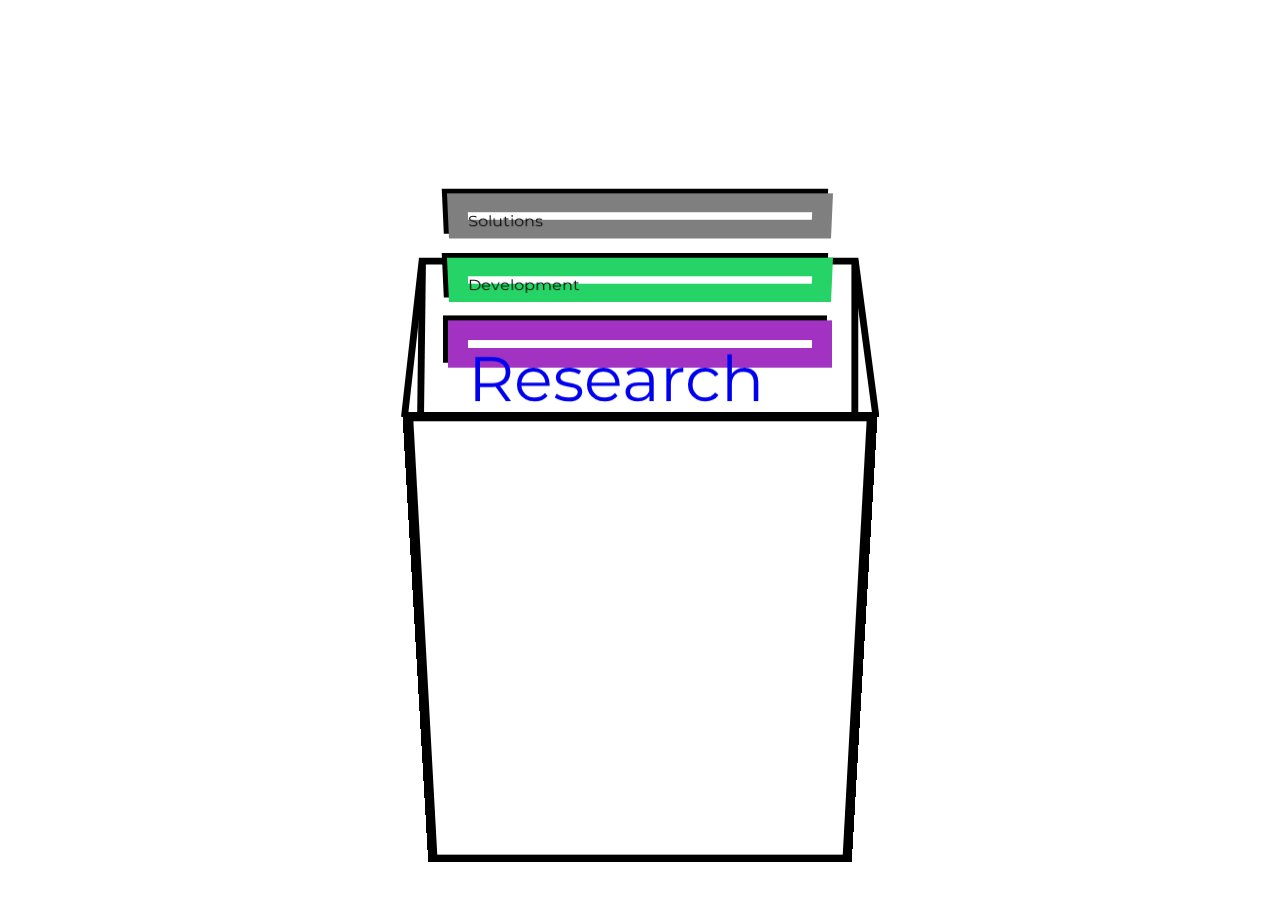
==== index.html @ 377dbe80 "xsaxa" ====
<!DOCTYPE html>
<html>
  <head>
    <meta charset="utf-8">
    <title>Rowell 7"</title>
    <link rel="stylesheet" href="style.css">
    <meta name="viewport" content="width=device-width, initial-scale=1, maximum-scale=1">
    <link href="https://fonts.googleapis.com/css?family=Montserrat" rel="stylesheet">
  </head>
  <body>

<div class="world perspective">
  <div class="recordbox"></div>
  
  <a href="research.html"><div class="sleeve1">
      <div class="research">
        Research
      </div>
  </div>
  </a>
  <div class="sleeve2">
    <div class="development">
      <!-- <span class="longtitle">Development</span> -->
      Development
    </div>
  </div>

  <div class="sleeve3">
    <div class="solutions">
    Solutions
    </div>
  </div>

</div>

<img class="boxback" src="boxbackblack.svg" alt="1">


  </body>
</html>
---- style.css ----
* {
  box-sizing: border-box;
}

body{
  padding: 0px;
  margin: 0px;
  background-color: white;
}

.world{
    width: 100%;
    padding: 0px;
    margin: 0px;
  }

  .world.perspective {
    perspective: 50em;
    perspective-origin: center;
  }

  .recordbox{
    position: fixed;
    width: 35%;
    margin-left: 32.5%;
    margin-top: 30%;
    padding-bottom: 40%;
    background-color: white;
    border: 10px solid rgb(0,0,0);
    z-index: 100;
  }

  .boxback{
    position: fixed;
    width: 37.4%;
    margin-left: 31.3%;
    margin-top: 20%;
    z-index: -10;
  }

.sleeve1, .sleeve2, .sleeve3{
  position: absolute;
  width: 30%;
  margin-left: 35%;
  /*padding-top: 14%;
  padding-bottom: 14%;*/
  font-family: 'Montserrat', sans-serif;
}

  .sleeve1 {
  margin-top: 25%;
  height: 3em;
  background-color: white;
  border: 20px solid rgb(161,50,194);
  z-index: 5;
  box-shadow: -5px -5px 0px rgb(0, 0, 0);
}

      .research {
        margin-top: 0px;
        font-size: 4em;

      }

  .sleeve2 {
  margin-top: 20%;
  height: 3em;
  background: white;
  border: 20px solid rgb(37,211,102);
  /*z-index: 4;*/
  box-shadow: -5px -5px 0px rgb(0, 0, 0);
  }

  .sleeve3 {
  margin-top: 15%;
  height: 3em;
  background: white;
  border: 20px solid rgba(0,0,0,.5);
  z-index: 3;
  box-shadow: -5px -5px 0px rgb(0, 0, 0);
  }

  .world.perspective .sleeve1, .sleeve2, .sleeve3, .recordbox {
    transform: rotateX(-10deg);
  }

  /*@media (min-width: 1025px){

      .sleeve1:hover{
      margin-top: 2.5%;
      box-shadow: -5px 5px 0px rgb(0, 0, 0);
      transition: 0.3s;
      }

      .sleeve2:hover{
      margin-top: 2.5%;
      box-shadow: -5px 5px 0px rgb(0, 0, 0);
      transition: 0.3s;
      z-index: 6;
      }

      .sleeve3:hover{
      margin-top: 2.5%;
      box-shadow: -5px 5px 0px rgb(0, 0, 0);
      transition: 0.3s;
      z-index: 7;
      }
}*/


/*///////tablets///////*/

/*@media (min-width: 601px) and (max-width: 1024px){

  .recordbox{
    width: 60%;
    margin-left: 20%;
    margin-top: 52.5%;
  }

  .boxback{
    width: 62.2%;
    margin-left: 18.8%;
    margin-top: 35%;
  }

  .sleeve1, .sleeve2, .sleeve3{
    position: absolute;
    width: 50%;
    margin-left: 25%;
    padding-top: 25%;
    padding-bottom: 25%;
  }

  .sleeve1{
    margin-top: 40%;
  }

  .sleeve2{
    margin-top: 30%;
  }

  .sleeve3{
    margin-top: 20%;
  }


}*/

/*////////mobiles////////*/
  @media (max-width: 800px){

    .recordbox{
      width: 100%;
      margin-left: 0%;
      margin-top:90%;
      padding-bottom: 80%;
      z-index: 10;
      /*border: none;*/
    }

    .boxback{
      width: 100%;
      margin-left: 0%;
      margin-top: 56.5%;
    }

      .sleeve1, .sleeve2, .sleeve3{
        position: absolute;
        width: 80%;
        margin-left: 10%;
        padding-bottom: 70%;
      }

      .sleeve1{
        position: absolute;
        margin-top: 65%;
        z-index: 5;

      }

      .research {
        /*margin-top: -10px;*/
        margin-right: 5px;
        line-height: 1.17em;
        font-weight: bold;
        font-size: 2em;
        color: rgb(161,50,194);
        text-align: right;
      }

      .sleeve2{
        margin-top: 50%;
        z-index: 4;
      }

      .development {
        /*margin-top: -10px;*/
        margin-right: 5px;
        line-height: 1.17em;
        font-weight: bold;
        font-size: 2em;
        color: rgb(37,211,102);
        text-align: right;
      }

        /*.longtitle {
          font-size: 0.7em;
        }*/

      .sleeve3{
        margin-top: 35%;
        z-index: 3;
      }

      .solutions {
        /*margin-top: -10px;*/
        margin-right: 5px;
        line-height: 1.17em;
        font-weight: bold;
        font-size: 2em;
        color: rgba(0, 0, 0, 0.5);
        text-align: right;
      }

      .world.perspective .recordbox {
        transform: rotateX(0deg);
      }




    }
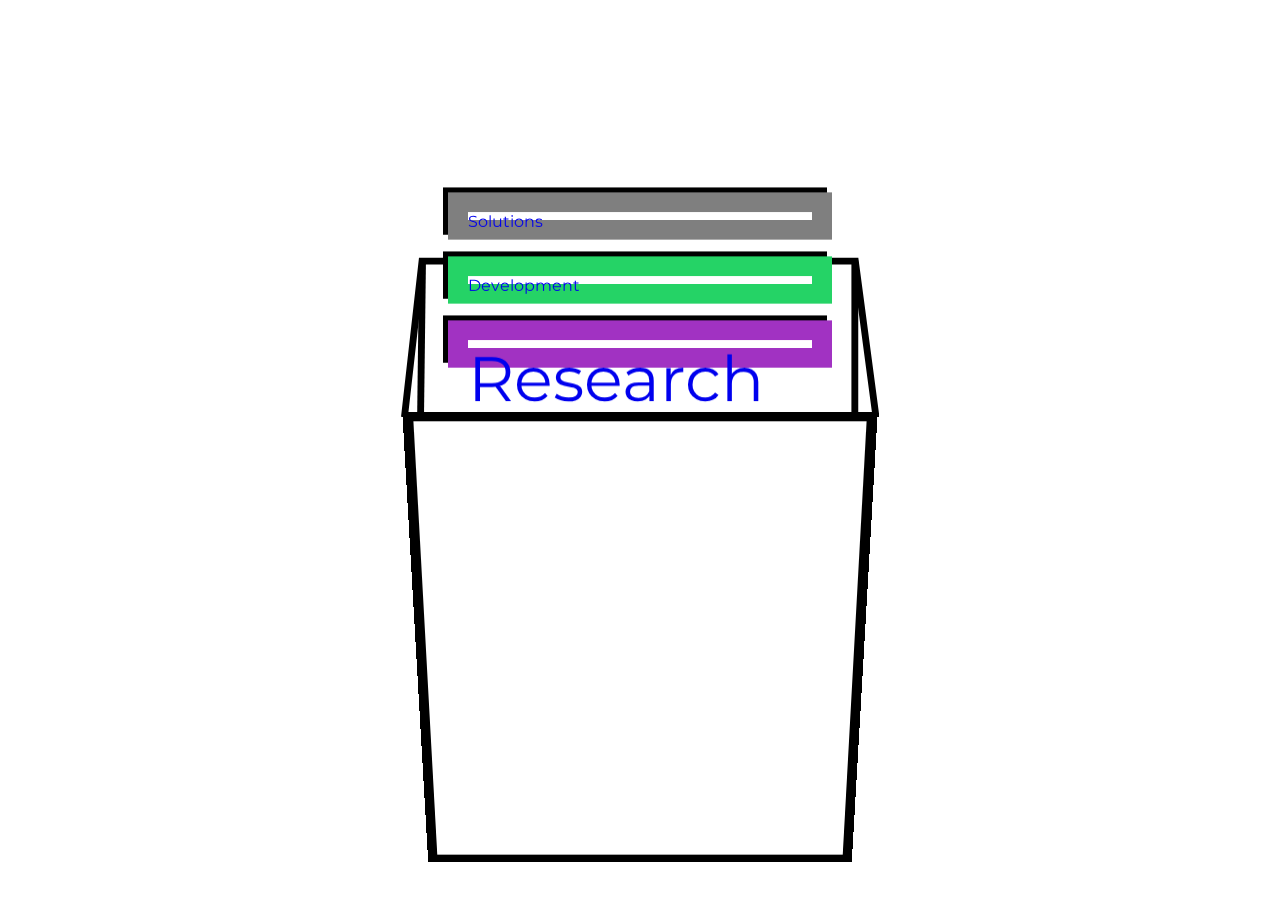
==== commit 476ebf7f: "fsds" ====
--- a/index.html
+++ b/index.html
@@ -2,7 +2,7 @@
 <html>
   <head>
     <meta charset="utf-8">
-    <title>Rowell 7"</title>
+    <title>Calum and Zoë's Secret 7"</title>
     <link rel="stylesheet" href="style.css">
     <meta name="viewport" content="width=device-width, initial-scale=1, maximum-scale=1">
     <link href="https://fonts.googleapis.com/css?family=Montserrat" rel="stylesheet">
@@ -11,25 +11,26 @@
 
 <div class="world perspective">
   <div class="recordbox"></div>
-  
+
   <a href="research.html"><div class="sleeve1">
       <div class="research">
         Research
       </div>
   </div>
   </a>
-  <div class="sleeve2">
+  <a href="development.html"><div class="sleeve2">
     <div class="development">
-      <!-- <span class="longtitle">Development</span> -->
       Development
     </div>
   </div>
+  </a>
 
-  <div class="sleeve3">
+  <a href="solutions.html"><div class="sleeve3">
     <div class="solutions">
     Solutions
     </div>
   </div>
+  </a>
 
 </div>
 
--- a/style.css
+++ b/style.css
@@ -39,7 +39,7 @@
   }
 
 .sleeve1, .sleeve2, .sleeve3{
-  position: absolute;
+  position: fixed;
   width: 30%;
   margin-left: 35%;
   /*padding-top: 14%;
@@ -166,14 +166,13 @@
     }
 
       .sleeve1, .sleeve2, .sleeve3{
-        position: absolute;
+        position: fixed;
         width: 80%;
         margin-left: 10%;
-        padding-bottom: 70%;
+        padding-bottom: 30%;
       }
 
       .sleeve1{
-        position: absolute;
         margin-top: 65%;
         z-index: 5;
 
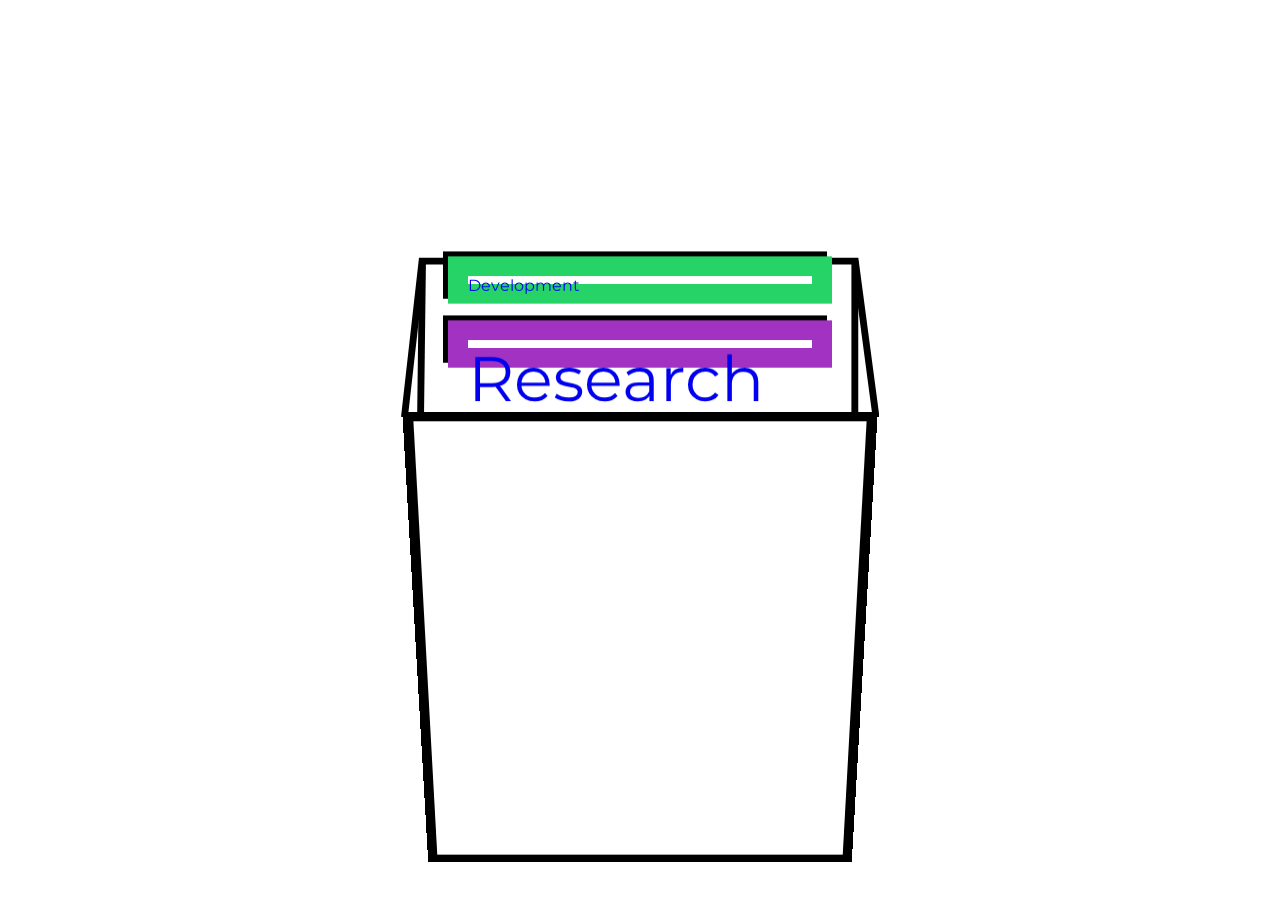
==== commit 631fb6c1: "bjk" ====
--- a/index.html
+++ b/index.html
@@ -25,13 +25,6 @@
   </div>
   </a>
 
-  <a href="solutions.html"><div class="sleeve3">
-    <div class="solutions">
-    Solutions
-    </div>
-  </div>
-  </a>
-
 </div>
 
 <img class="boxback" src="boxbackblack.svg" alt="1">
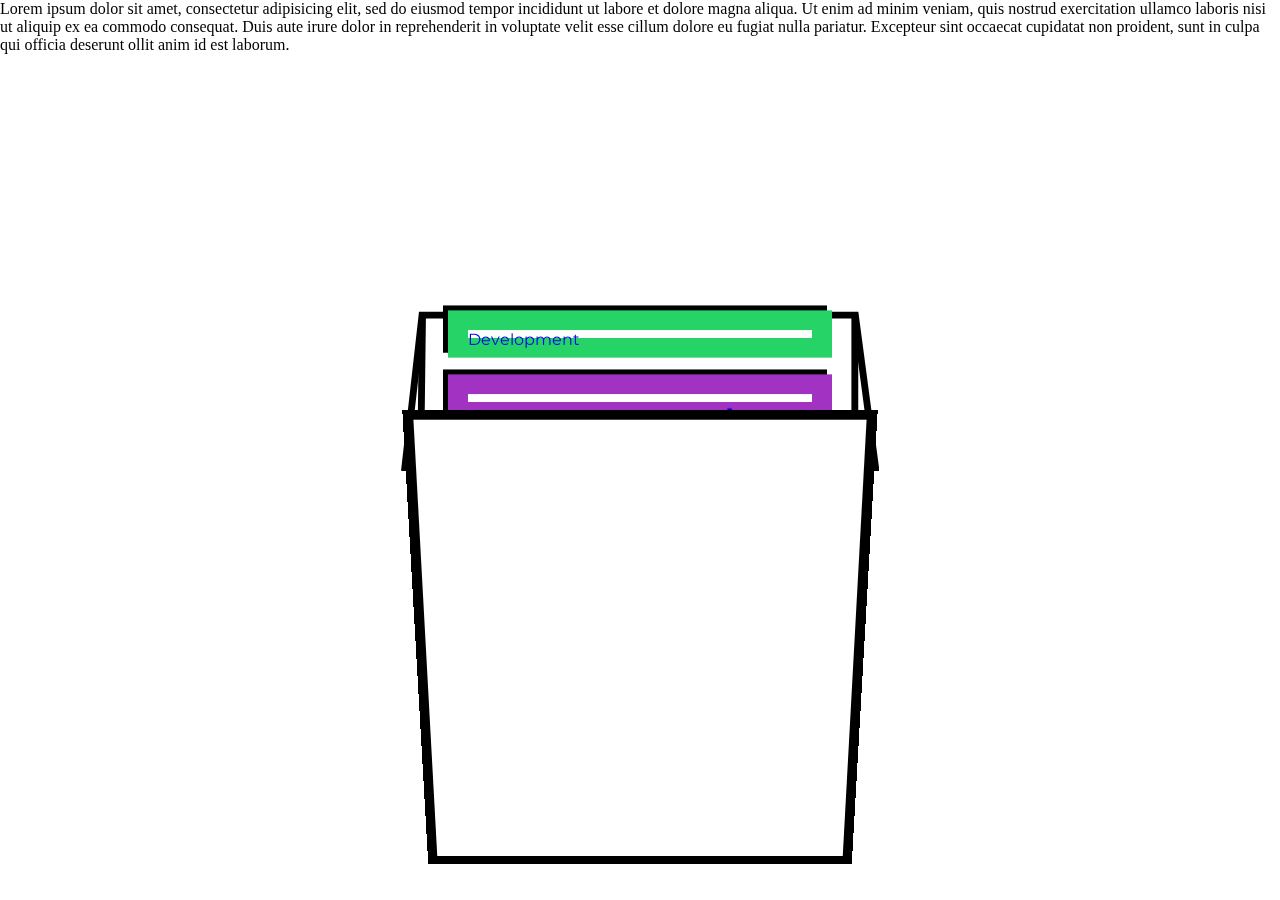
==== commit dd09fbbb: "ghm" ====
--- a/index.html
+++ b/index.html
@@ -11,7 +11,15 @@
 
 <div class="world perspective">
   <div class="recordbox"></div>
-
+  <div class="info">
+    Lorem ipsum dolor sit amet, consectetur adipisicing elit,
+     sed do eiusmod tempor incididunt ut labore et dolore magna aliqua.
+     Ut enim ad minim veniam, quis nostrud exercitation ullamco laboris nisi
+      ut aliquip ex ea commodo consequat. Duis aute irure dolor in reprehenderit
+      in voluptate velit esse cillum dolore eu fugiat nulla pariatur. Excepteur
+       sint occaecat cupidatat non proident, sunt in culpa qui officia deserunt
+       ollit anim id est laborum.
+  </div>
   <a href="research.html"><div class="sleeve1">
       <div class="research">
         Research
--- a/style.css
+++ b/style.css
@@ -30,6 +30,7 @@
     z-index: 100;
   }
 
+
   .boxback{
     position: fixed;
     width: 37.4%;
@@ -42,8 +43,6 @@
   position: fixed;
   width: 30%;
   margin-left: 35%;
-  /*padding-top: 14%;
-  padding-bottom: 14%;*/
   font-family: 'Montserrat', sans-serif;
 }
 
@@ -84,7 +83,7 @@
     transform: rotateX(-10deg);
   }
 
-  /*@media (min-width: 1025px){
+  @media (min-width: 1025px){
 
       .sleeve1:hover{
       margin-top: 2.5%;
@@ -105,7 +104,7 @@
       transition: 0.3s;
       z-index: 7;
       }
-}*/
+}
 
 
 /*///////tablets///////*/
@@ -159,6 +158,18 @@
       /*border: none;*/
     }
 
+
+      .info{
+        position: fixed;
+        width: 75%;
+        margin-top: 110%;
+        margin-left: 12.5%;
+        font-family: 'Montserrat', sans-serif;
+        text-align: justify;
+        text-justify: inter-word;
+        z-index: 10;
+      }
+
     .boxback{
       width: 100%;
       margin-left: 0%;
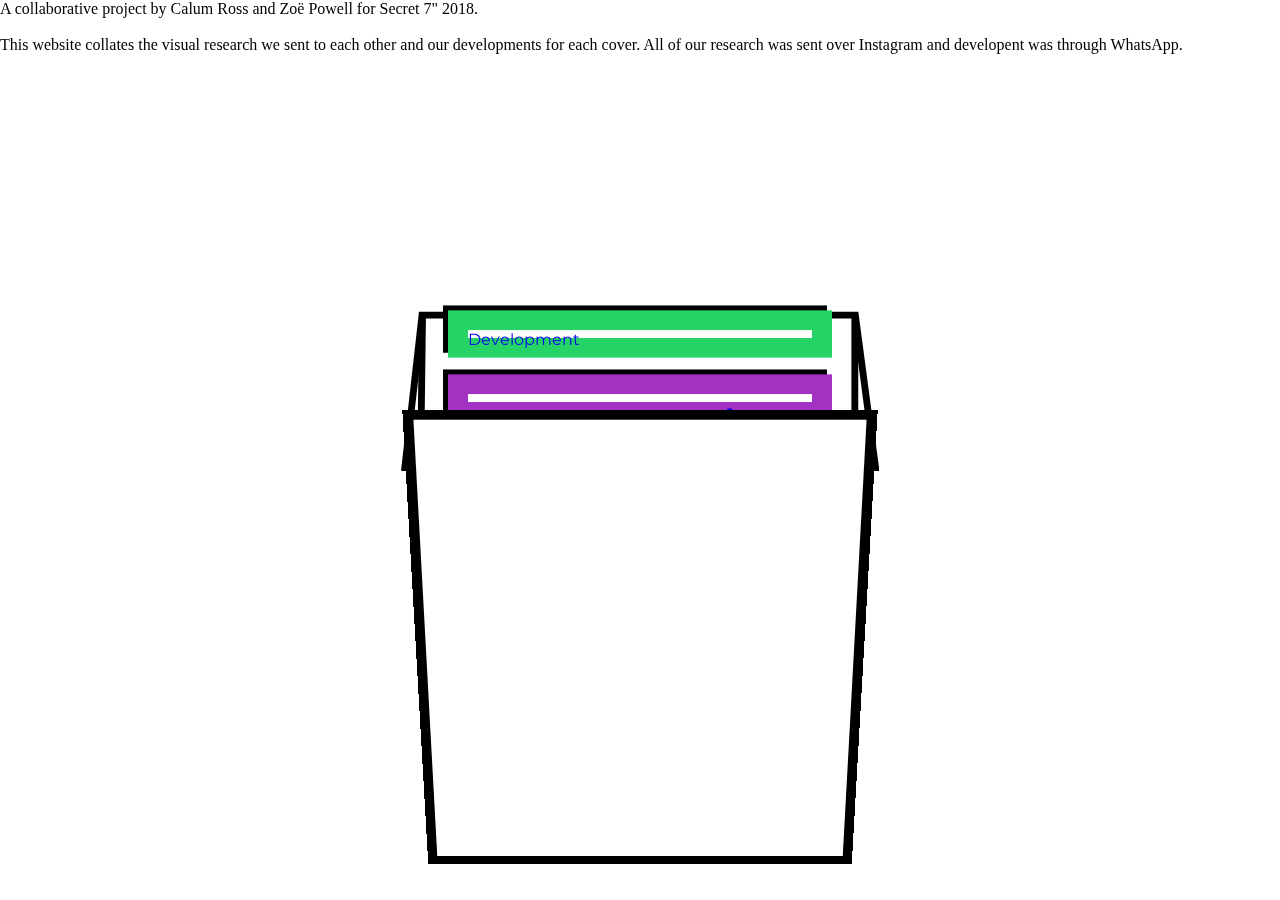
==== commit 414a740a: "hujk" ====
--- a/index.html
+++ b/index.html
@@ -12,13 +12,10 @@
 <div class="world perspective">
   <div class="recordbox"></div>
   <div class="info">
-    Lorem ipsum dolor sit amet, consectetur adipisicing elit,
-     sed do eiusmod tempor incididunt ut labore et dolore magna aliqua.
-     Ut enim ad minim veniam, quis nostrud exercitation ullamco laboris nisi
-      ut aliquip ex ea commodo consequat. Duis aute irure dolor in reprehenderit
-      in voluptate velit esse cillum dolore eu fugiat nulla pariatur. Excepteur
-       sint occaecat cupidatat non proident, sunt in culpa qui officia deserunt
-       ollit anim id est laborum.
+  A collaborative project by Calum Ross and Zoë Powell for Secret 7" 2018.<br><br>
+  This website collates the visual research we sent to each other and our developments
+  for each cover. All of our research was sent over Instagram and developent was through WhatsApp.
+
   </div>
   <a href="research.html"><div class="sleeve1">
       <div class="research">
--- a/style.css
+++ b/style.css
@@ -162,7 +162,7 @@
       .info{
         position: fixed;
         width: 75%;
-        margin-top: 110%;
+        margin-top: 100%;
         margin-left: 12.5%;
         font-family: 'Montserrat', sans-serif;
         text-align: justify;
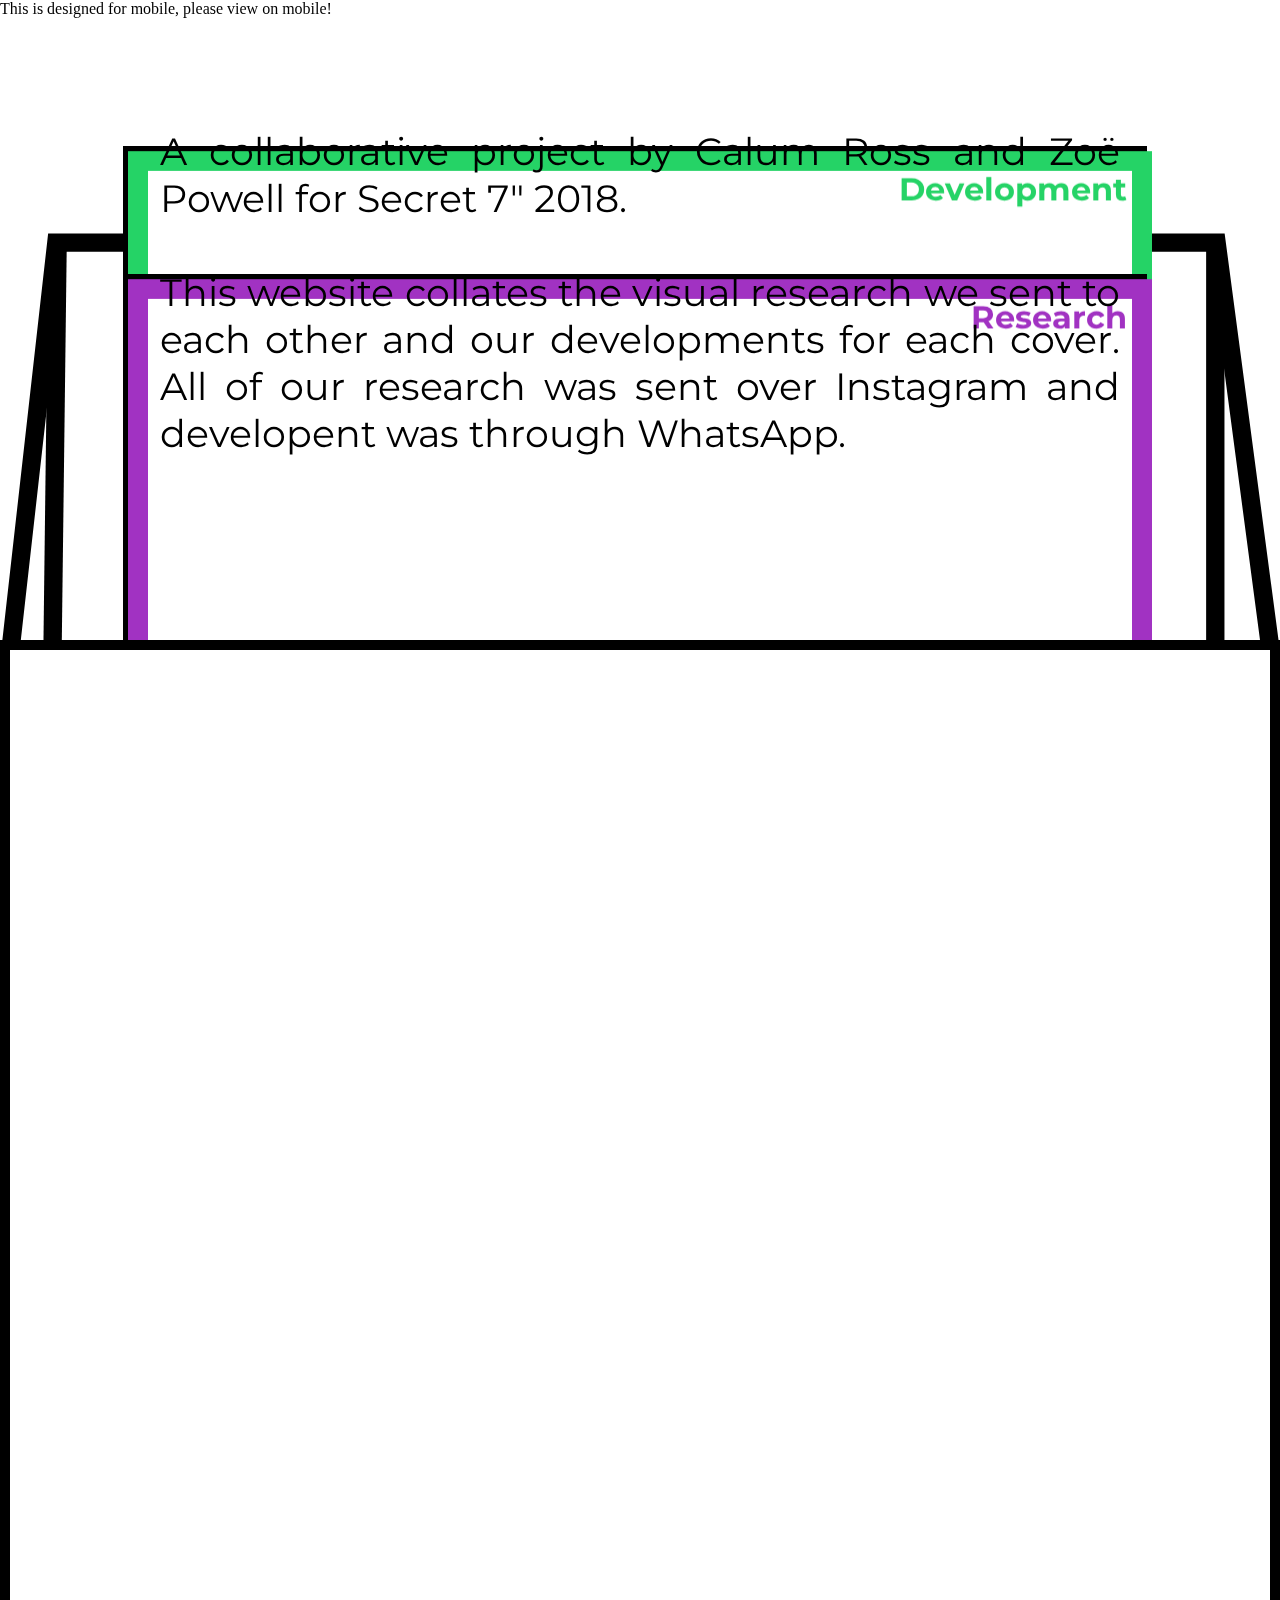
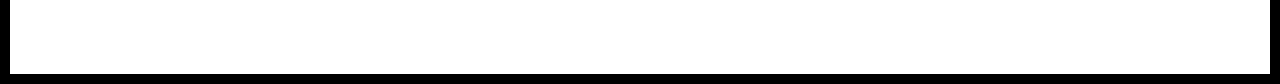
==== commit 0df78ffa: "dsasda" ====
--- a/index.html
+++ b/index.html
@@ -15,7 +15,9 @@
   A collaborative project by Calum Ross and Zoë Powell for Secret 7" 2018.<br><br>
   This website collates the visual research we sent to each other and our developments
   for each cover. All of our research was sent over Instagram and developent was through WhatsApp.
-
+  </div>
+  <div class="warningmob">
+    This is designed for mobile, please view on mobile!
   </div>
   <a href="research.html"><div class="sleeve1">
       <div class="research">
--- a/style.css
+++ b/style.css
@@ -21,10 +21,9 @@
 
   .recordbox{
     position: fixed;
-    width: 35%;
+    width: 100%;
     margin-left: 32.5%;
     margin-top: 30%;
-    padding-bottom: 40%;
     background-color: white;
     border: 10px solid rgb(0,0,0);
     z-index: 100;
@@ -73,6 +72,7 @@
   .sleeve3 {
   margin-top: 15%;
   height: 3em;
+  padding-bottom: 35%;
   background: white;
   border: 20px solid rgba(0,0,0,.5);
   z-index: 3;
@@ -89,6 +89,7 @@
       margin-top: 2.5%;
       box-shadow: -5px 5px 0px rgb(0, 0, 0);
       transition: 0.3s;
+      z-index: 8;
       }
 
       .sleeve2:hover{
@@ -105,46 +106,6 @@
       z-index: 7;
       }
 }
-
-
-/*///////tablets///////*/
-
-/*@media (min-width: 601px) and (max-width: 1024px){
-
-  .recordbox{
-    width: 60%;
-    margin-left: 20%;
-    margin-top: 52.5%;
-  }
-
-  .boxback{
-    width: 62.2%;
-    margin-left: 18.8%;
-    margin-top: 35%;
-  }
-
-  .sleeve1, .sleeve2, .sleeve3{
-    position: absolute;
-    width: 50%;
-    margin-left: 25%;
-    padding-top: 25%;
-    padding-bottom: 25%;
-  }
-
-  .sleeve1{
-    margin-top: 40%;
-  }
-
-  .sleeve2{
-    margin-top: 30%;
-  }
-
-  .sleeve3{
-    margin-top: 20%;
-  }
-
-
-}*/
 
 /*////////mobiles////////*/
   @media (max-width: 800px){
@@ -158,12 +119,16 @@
       /*border: none;*/
     }
 
-
+    .warningmob{
+      visibility: hidden;
+    }
+    
       .info{
         position: fixed;
         width: 75%;
         margin-top: 100%;
         margin-left: 12.5%;
+        font-size: 3vw;
         font-family: 'Montserrat', sans-serif;
         text-align: justify;
         text-justify: inter-word;
@@ -241,3 +206,106 @@
 
 
     }
+
+    @media (min-width: 801px) and (max-width: 3000px){
+
+      .recordbox{
+        width: 100%;
+        margin-left: 0%;
+        margin-top:50%;
+        padding-bottom: 80%;
+        background-color: white;
+        z-index: 10;
+        /*border: none;*/
+      }
+
+
+        .info{
+          position: absolute;
+          width: 75%;
+          margin-top: 10%;
+          margin-left: 12.5%;
+          font-size: 3vw;
+          font-family: 'Montserrat', sans-serif;
+          text-align: justify;
+          text-justify: inter-word;
+          z-index: 21;
+        }
+
+
+
+      .boxback{
+        width: 100%;
+        margin-left: 0%;
+        margin-top: 16.5%;
+      }
+
+        .sleeve1, .sleeve2, .sleeve3{
+          width: 80%;
+          margin-left: 10%;
+          padding-bottom: 30%;
+        }
+
+        .sleeve1{
+          position: absolute;
+          margin-top: 20%;
+          padding-bottom: 50%;
+          z-index: 9;
+
+        }
+
+        .research {
+          /*margin-top: -10px;*/
+          margin-right: 5px;
+          line-height: 1.17em;
+          font-weight: bold;
+          font-size: 2em;
+          color: rgb(161,50,194);
+          text-align: right;
+        }
+
+        .sleeve2{
+          position: absolute;
+          margin-top: 10%;
+          padding-bottom: 50%;
+          z-index: 4;
+        }
+
+        .development {
+          /*margin-top: -10px;*/
+          margin-right: 5px;
+          line-height: 1.17em;
+          font-weight: bold;
+          font-size: 2em;
+          color: rgb(37,211,102);
+          text-align: right;
+        }
+
+          /*.longtitle {
+            font-size: 0.7em;
+          }*/
+
+        .sleeve3{
+          position: absolute;
+          margin-top: 35%;
+          z-index: 3;
+        }
+
+        .solutions {
+          /*margin-top: -10px;*/
+          margin-right: 5px;
+          line-height: 1.17em;
+          font-weight: bold;
+          font-size: 2em;
+          color: rgba(0, 0, 0, 0.5);
+          text-align: right;
+        }
+
+        .world.perspective .recordbox {
+          transform: rotateX(0deg);
+        }
+
+
+
+
+      }
